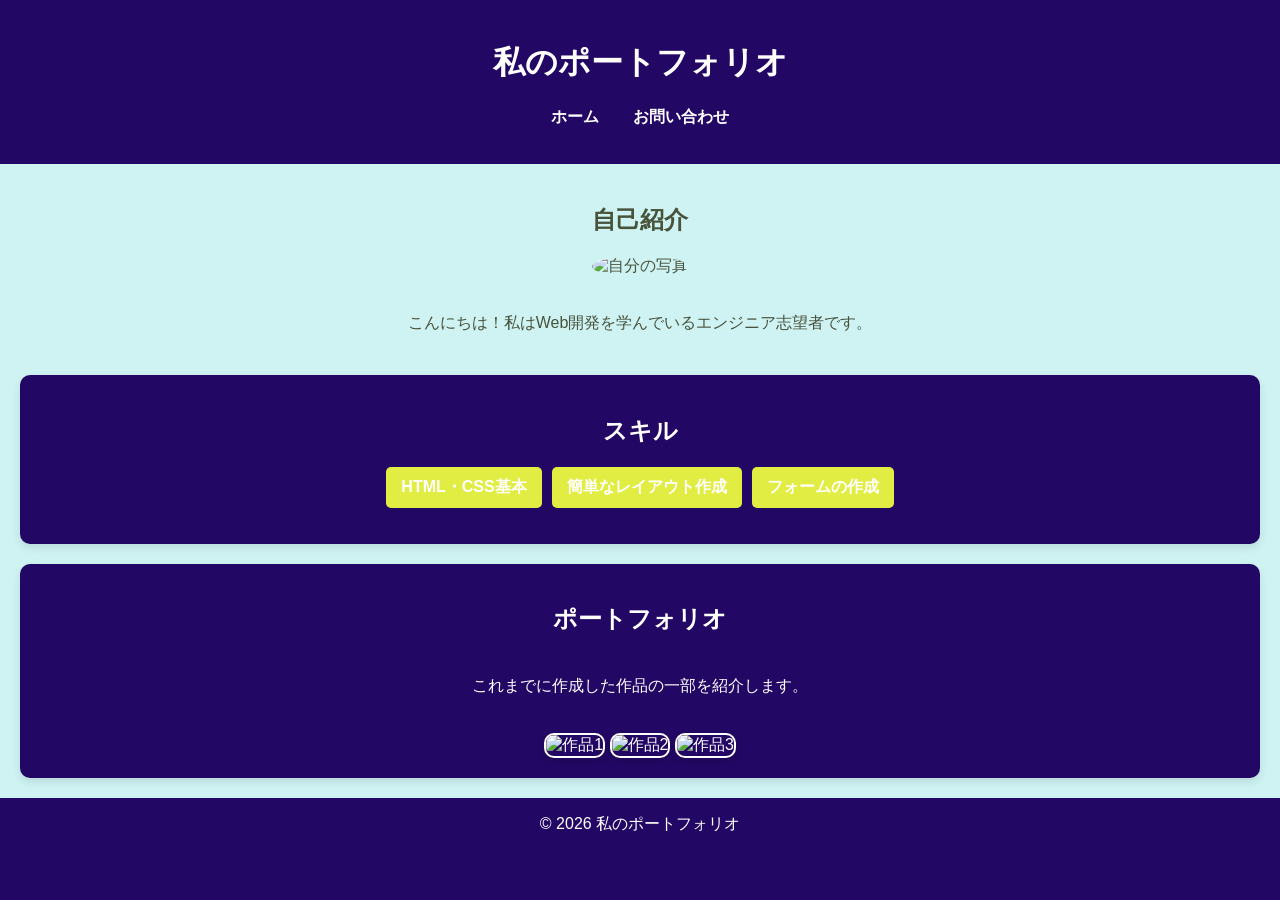
==== index.html @ efbf68fb "wekk4課題" ====
<!DOCTYPE html>
<html lang="ja">
<head>
    <meta charset="UTF-8">
    <meta name="viewport" content="width=device-width, initial-scale=1.0">
    <title>ポートフォリオ</title>
    <link rel="stylesheet" href="style.css">
</head>
<body>
    <header>
        <h1>私のポートフォリオ</h1>
        <nav>
            <ul class="nav-list">
                <li><a href="index.html">ホーム</a></li>
                <li><a href="contact.html">お問い合わせ</a></li>
            </ul>
        </nav>
    </header>
    <main>
        <section class="profile">
            <h2>自己紹介</h2>
            <img src="profile.jpg" alt="自分の写真" class="profile-image">
            <p>こんにちは！私はWeb開発を学んでいるエンジニア志望者です。</p>
        </section>
        <section class="skills" >
            <h2>スキル</h2>
            <ul class="skills-list">
                <li>HTML・CSS基本</li>
                <li>簡単なレイアウト作成</li>
                <li>フォームの作成</li>
                
            </ul>
        </section>
        <section class="portfolio">
            <h2>ポートフォリオ</h2>
            <p>これまでに作成した作品の一部を紹介します。</p>
            <div class="portfolio-item">
                <img src="work1.png" alt="作品1">
                <img src="work2.png" alt="作品2">
                <img src="work3.png" alt="作品3">
            </div>
        </section>
    </main>
    <footer>
        <p>&copy; 2026 私のポートフォリオ</p>
    </footer>
</body>
</html>
---- style.css ----
body {
    font-family: Arial, sans-serif;
    margin: 0;
    padding: 0;
    background-color: #230764;
    color: #ffffff;
}

header {
    background-color: #230764;
    color: #ffffff;
    padding: 20px;
    text-align: center;
}   

.nav-list {
    list-style-type: none;
    padding: 0;
    text-align: center;
}   

.nav-list li {
    display: inline;
    margin: 0 15px;
}   

.nav-list a {
    color: #ffffff;
    text-decoration: none;
    font-weight: bold;
}   

main {
    padding: 20px;
    text-align: center;
    background-color: #cff3f3;
}

.profile {
    color: #48533c;
    border-bottom: none;
    display: inline-block;
    padding-bottom: 5px;
}

.profile-image {
    width: 150px;
    height: 150px;
    border-radius: 50%;
    margin-bottom: 20px;
}   

.skills {
    background-color: #230764;
    padding: 20px;
    border-radius: 10px;    
    margin-top: 20px;
    box-shadow: 0 4px 8px rgba(0, 0, 0, 0.1);
}  

.skills-list {
    list-style-type: none;
    padding: 0;
    font-weight: bold;
    color: #ffffff;
    text-align: center;
    display: flex;
    justify-content: center;
    flex-wrap: wrap;
    gap: 10px;
}

.skills-list li {
    background-color: #e2ed44;
    color: #ffffff;
    border-radius: 5px;
    padding: 10px 15px;
} 

.portfolio {
    background-color: #230764;
    padding: 20px;
    border-radius: 10px;    
    margin-top: 20px;
    box-shadow: 0 4px 8px rgba(0, 0, 0, 0.1);
}   

.portfolio h2 {
    color: #ffffff;
    border-bottom: none;
    display: inline-block;
    padding-bottom: 5px;
}

.portfolio-item {
    display: inline-block;
    justify-content: center;
    gap: 20px;
    margin-top: 20px;
}

.portfolio-item img {
    width: 200px;
    height: 150px;
    border-radius: 10px;
    border: 2px solid #ffffff;
    background-color: #230764;
    padding: 0px;
    box-shadow: 0 4px 8px rgba(0, 0, 0, 0.1);
}

.contact-form {
    max-width: 400px;
    margin: 0 auto;  
    background-color: #230764;
    padding: 20px;
    border-radius: 10px;    
    box-shadow: 0 4px 8px rgba(0, 0, 0, 0.1);
}   

label, input, textarea, button {
    display: block;
    width: 100%;
    margin-bottom: 10px;
}

button {
    background-color: #ffffff;
    color: #230764;
    border: none;
    padding: 10px;
    cursor: pointer;
    font-size: 16px;
    border-radius: 5px;
}

footer {
    background-color: #230764;
    color: #ffffff;
    text-align: center;
    padding: 0px;
    position: static;
    width: 100%;
    bottom: 0;
}
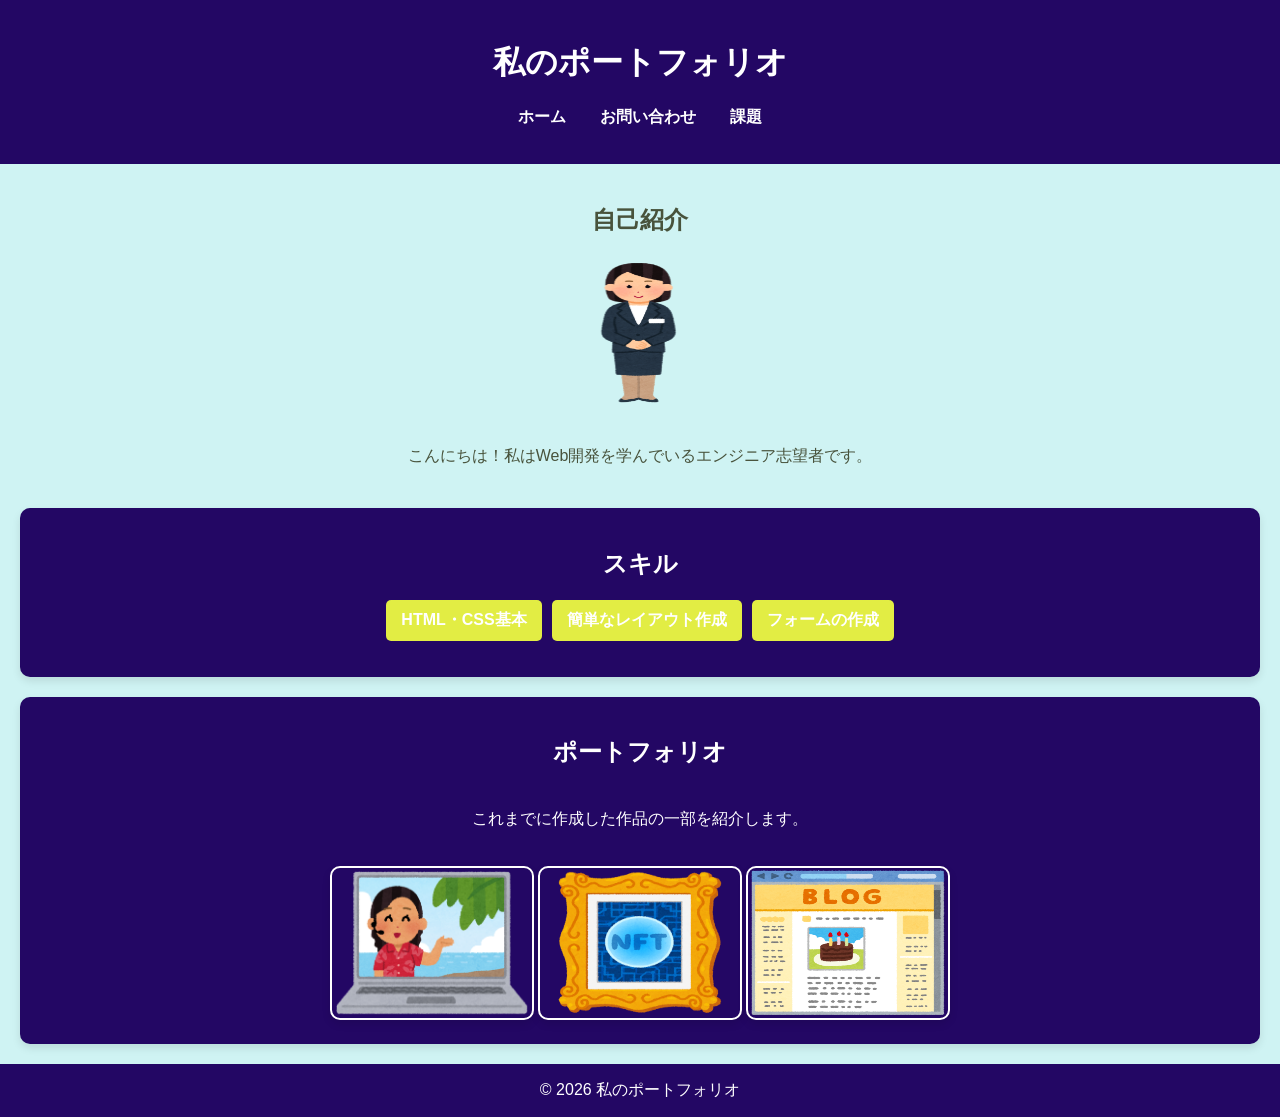
==== commit 8a29b826: "1_3function.js" ====
--- a/index.html
+++ b/index.html
@@ -4,7 +4,7 @@
     <meta charset="UTF-8">
     <meta name="viewport" content="width=device-width, initial-scale=1.0">
     <title>ポートフォリオ</title>
-    <link rel="stylesheet" href="style.css">
+    <link rel="stylesheet" href="start-folder/css/style.css">
 </head>
 <body>
     <header>
@@ -12,14 +12,15 @@
         <nav>
             <ul class="nav-list">
                 <li><a href="index.html">ホーム</a></li>
-                <li><a href="contact.html">お問い合わせ</a></li>
+                <li><a href="start-folder/contact.html">お問い合わせ</a></li>
+                <li><a href="start-folder/work.html">課題</a></li>
             </ul>
         </nav>
     </header>
     <main>
         <section class="profile">
             <h2>自己紹介</h2>
-            <img src="profile.jpg" alt="自分の写真" class="profile-image">
+            <img src="start-folder/img/profile.png" alt="自分の写真" class="profile-image">
             <p>こんにちは！私はWeb開発を学んでいるエンジニア志望者です。</p>
         </section>
         <section class="skills" >
@@ -35,9 +36,9 @@
             <h2>ポートフォリオ</h2>
             <p>これまでに作成した作品の一部を紹介します。</p>
             <div class="portfolio-item">
-                <img src="work1.png" alt="作品1">
-                <img src="work2.png" alt="作品2">
-                <img src="work3.png" alt="作品3">
+                <img src="start-folder/img/work1.png" alt="作品1">
+                <img src="start-folder/img/work2.png" alt="作品2">
+                <img src="start-folder/img/work3.png" alt="作品3">
             </div>
         </section>
     </main>
--- a/start-folder/css/style.css
+++ b/start-folder/css/style.css
@@ -0,0 +1,153 @@
+body {
+    font-family: Arial, sans-serif;
+    margin: 0;
+    padding: 0;
+    background-color: #230764;
+    color: #ffffff;
+}
+
+header {
+    background-color: #230764;
+    color: #ffffff;
+    padding: 20px;
+    text-align: center;
+}   
+
+.nav-list {
+    list-style-type: none;
+    padding: 0;
+    text-align: center;
+}   
+
+.nav-list li {
+    display: inline;
+    margin: 0 15px;
+}   
+
+.nav-list a {
+    color: #ffffff;
+    text-decoration: none;
+    font-weight: bold;
+}   
+
+main {
+    padding: 20px;
+    text-align: center;
+    background-color: #cff3f3;
+}
+
+.profile {
+    color: #48533c;
+    border-bottom: none;
+    display: inline-block;
+    padding-bottom: 5px;
+}
+
+.profile-image {
+    width: 150px;
+    height: 150px;
+    border-radius: 50%;
+    margin-bottom: 20px;
+}   
+
+.skills {
+    background-color: #230764;
+    padding: 20px;
+    border-radius: 10px;    
+    margin-top: 20px;
+    box-shadow: 0 4px 8px rgba(0, 0, 0, 0.1);
+}  
+
+.skills-list {
+    list-style-type: none;
+    padding: 0;
+    font-weight: bold;
+    color: #ffffff;
+    text-align: center;
+    display: flex;
+    justify-content: center;
+    flex-wrap: wrap;
+    gap: 10px;
+}
+
+.skills-list li {
+    background-color: #e2ed44;
+    color: #ffffff;
+    border-radius: 5px;
+    padding: 10px 15px;
+} 
+
+.portfolio {
+    background-color: #230764;
+    padding: 20px;
+    border-radius: 10px;    
+    margin-top: 20px;
+    box-shadow: 0 4px 8px rgba(0, 0, 0, 0.1);
+}   
+
+.portfolio h2 {
+    color: #ffffff;
+    border-bottom: none;
+    display: inline-block;
+    padding-bottom: 5px;
+}
+
+.portfolio-item {
+    display: inline-block;
+    justify-content: center;
+    gap: 20px;
+    margin-top: 20px;
+}
+
+.portfolio-item img {
+    width: 200px;
+    height: 150px;
+    border-radius: 10px;
+    border: 2px solid #ffffff;
+    background-color: #230764;
+    padding: 0px;
+    box-shadow: 0 4px 8px rgba(0, 0, 0, 0.1);
+}
+
+.contact-form {
+    max-width: 400px;
+    margin: 0 auto;  
+    background-color: #230764;
+    padding: 20px;
+    border-radius: 10px;    
+    box-shadow: 0 4px 8px rgba(0, 0, 0, 0.1);
+}   
+
+label, input, textarea, button {
+    display: block;
+    width: 100%;
+    margin-bottom: 10px;
+}
+
+button {
+    background-color: #ffffff;
+    color: #230764;
+    border: none;
+    padding: 10px;
+    cursor: pointer;
+    font-size: 16px;
+    border-radius: 5px;
+}
+
+footer {
+    background-color: #230764;
+    color: #ffffff;
+    text-align: center;
+    padding: 0px;
+    position: static;
+    width: 100%;
+    bottom: 0;
+}   
+
+
+
+
+
+
+
+
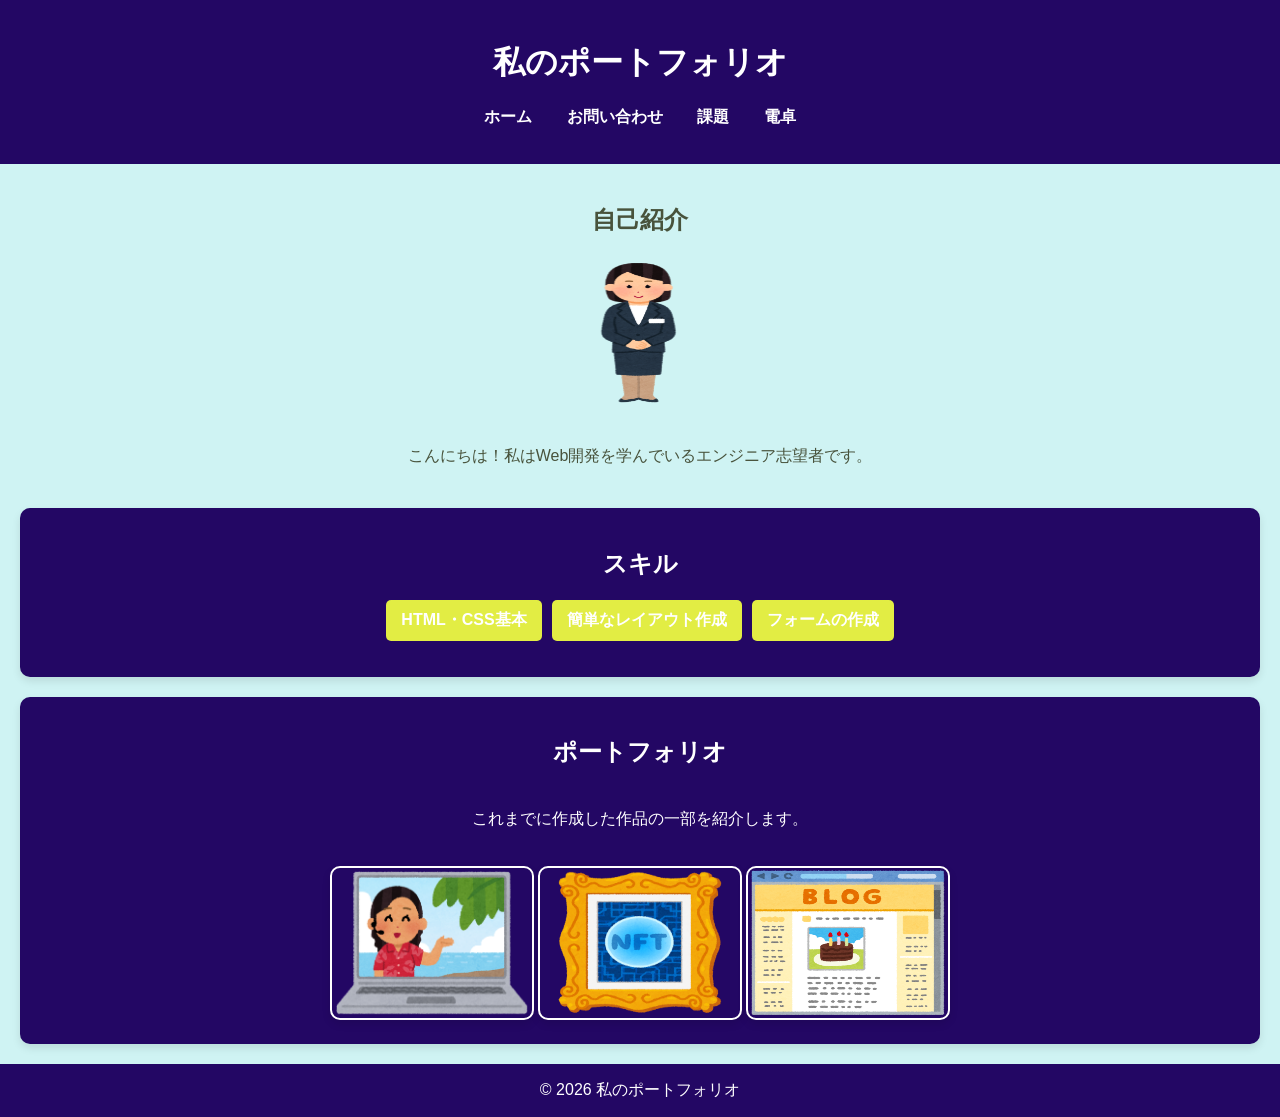
==== commit 82afb800: "calculate" ====
--- a/index.html
+++ b/index.html
@@ -14,6 +14,7 @@
                 <li><a href="index.html">ホーム</a></li>
                 <li><a href="start-folder/contact.html">お問い合わせ</a></li>
                 <li><a href="start-folder/work.html">課題</a></li>
+                <li><a href="start-folder/calculate.html">電卓</a></li>
             </ul>
         </nav>
     </header>
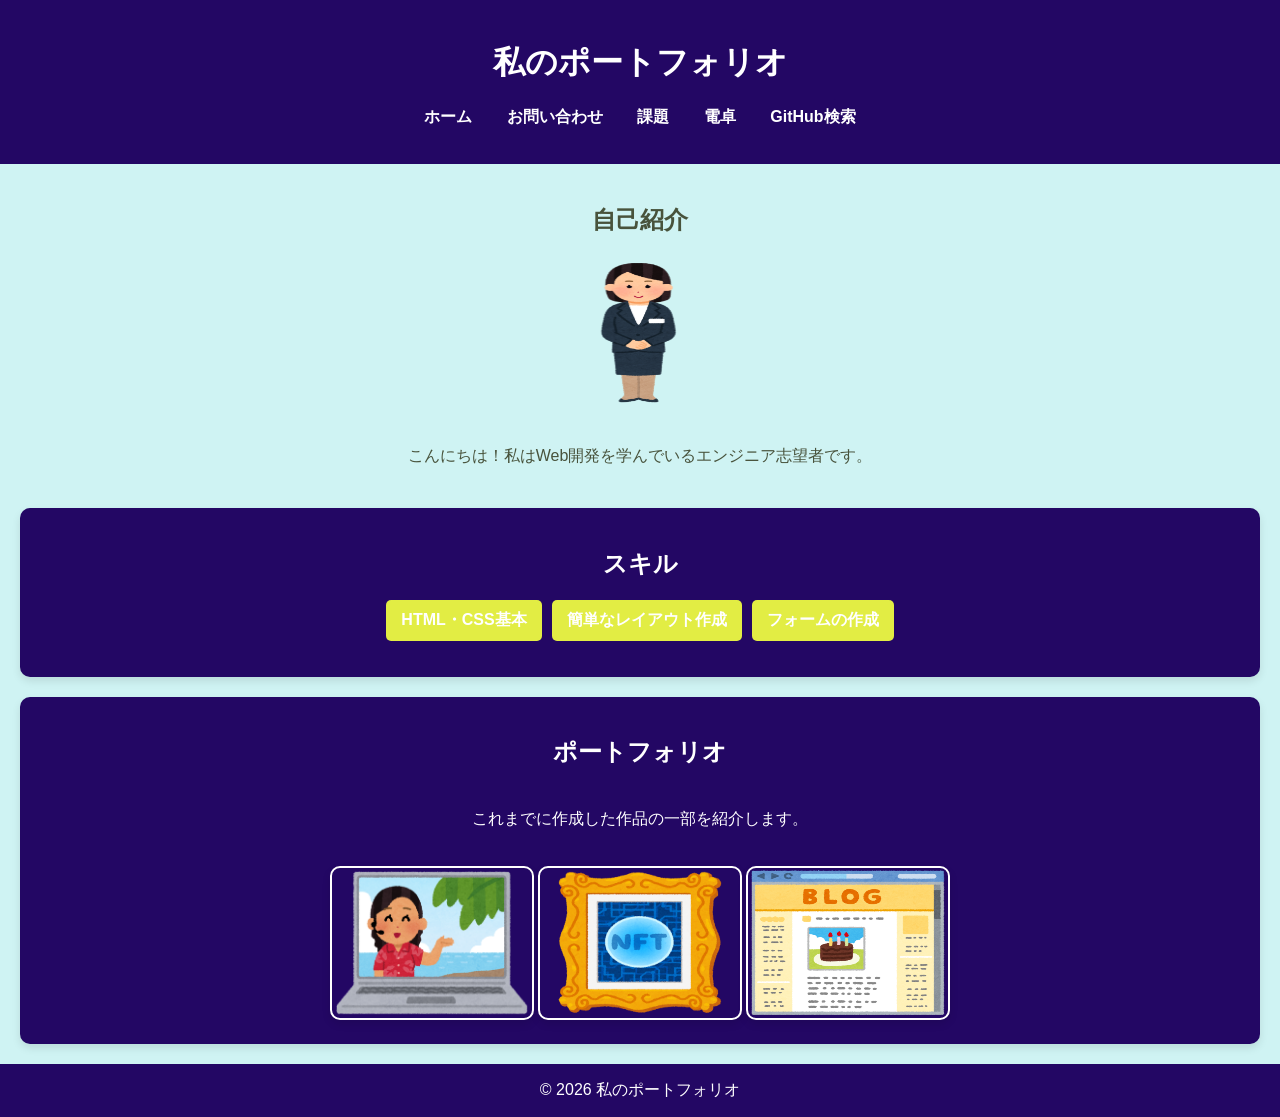
==== commit 5c241405: "GitHub検索ページ追加" ====
--- a/index.html
+++ b/index.html
@@ -15,6 +15,7 @@
                 <li><a href="start-folder/contact.html">お問い合わせ</a></li>
                 <li><a href="start-folder/work.html">課題</a></li>
                 <li><a href="start-folder/calculate.html">電卓</a></li>
+                <li><a href="start-folder/githubsearch.html">GitHub検索</a></li>
             </ul>
         </nav>
     </header>
